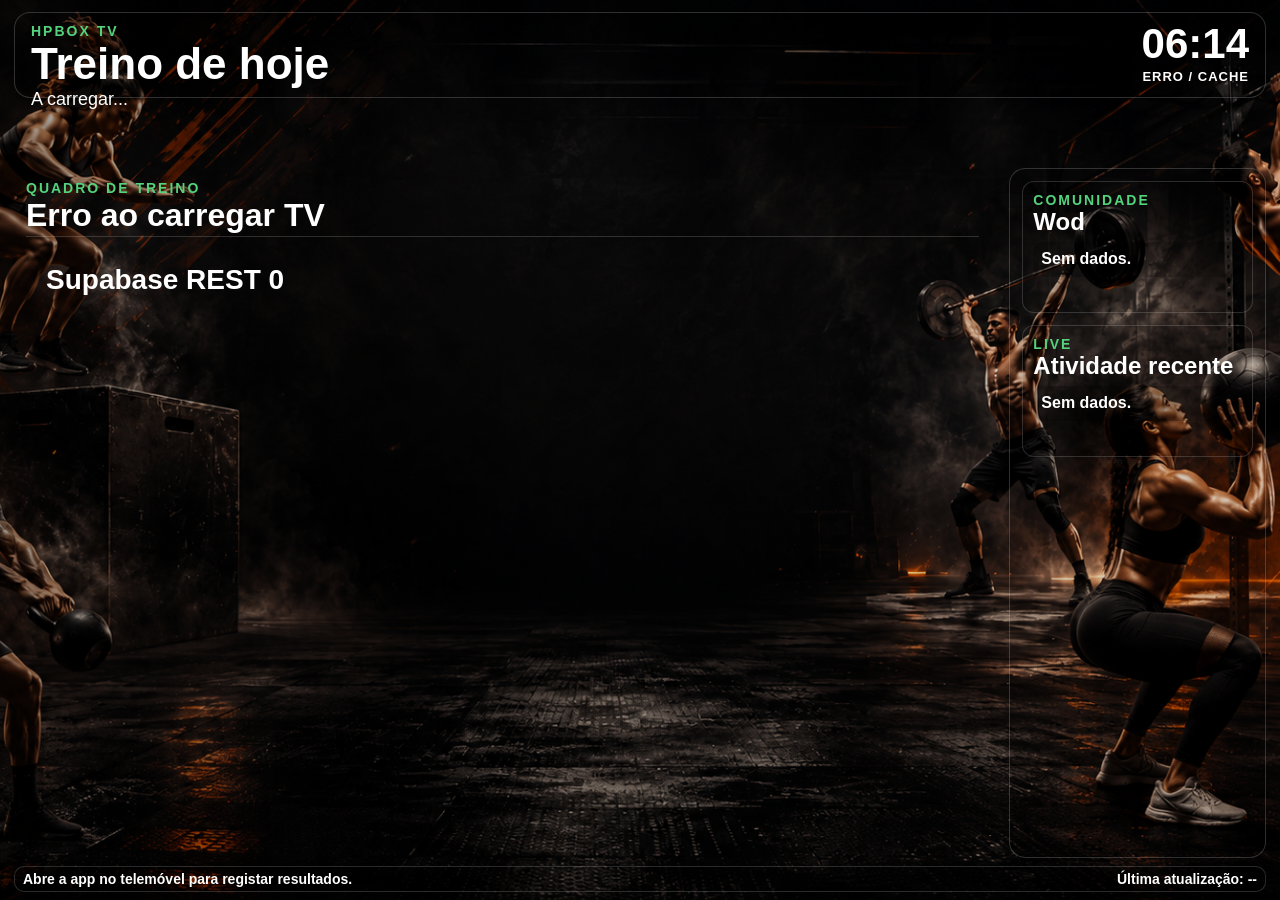
==== app_box/tv-lg.html @ 2f4190f2 "Add files via upload" ====
<!doctype html>
<html lang="pt-PT">
  <head>
    <meta charset="UTF-8">
    <meta name="viewport" content="width=device-width, initial-scale=1.0">
    <meta name="robots" content="noindex, nofollow">
    <meta http-equiv="Cache-Control" content="no-store, no-cache, must-revalidate, max-age=0">
    <meta http-equiv="Pragma" content="no-cache">
    <meta http-equiv="Expires" content="0">
    <title>HPBOX TV LG</title>
    <style>

html, body { margin:0; padding:0; width:100%; height:100%; overflow:hidden; background:#050608; color:#fff; font-family:Arial, Helvetica, sans-serif; }
body { background-image: linear-gradient(90deg, rgba(0,0,0,.42), rgba(0,0,0,.10)), url("assets/crosstraining-tv-background.png"); background-size: cover; background-position:center center; background-repeat:no-repeat; }
.tv-shell { position:relative; width:100%; height:100%; padding:12px 14px 36px 14px; box-sizing:border-box; color:#fff; }
.tv-topbar { height:86px; border:1px solid rgba(255,255,255,.18); border-radius:16px; padding:10px 16px; box-sizing:border-box; background:rgba(0,0,0,.08); }
.tv-topbar > div:first-child { float:left; }
.tv-status-card { float:right; text-align:right; min-width:160px; }
.tv-kicker { display:block; color:#54d37d; font-size:14px; font-weight:900; letter-spacing:2px; text-transform:uppercase; }
.tv-topbar h1 { margin:4px 0 0 0; font-size:44px; line-height:42px; font-weight:900; }
.tv-topbar p { margin:4px 0 0 0; font-size:18px; }
.tv-status-card span { display:block; font-size:42px; line-height:42px; font-weight:900; }
.tv-status-card strong { display:block; margin-top:4px; font-size:13px; letter-spacing:1px; text-transform:uppercase; }
.tv-day-strip { height:58px; margin:10px 0; white-space:nowrap; overflow:hidden; }
.tv-day-button { display:inline-block; width:13.55%; height:52px; margin-right:.5%; border:1px solid rgba(255,255,255,.24); border-radius:12px; background:rgba(0,0,0,.08); color:#fff; font-weight:900; text-align:center; box-sizing:border-box; padding-top:7px; }
.tv-day-button span { display:block; font-size:13px; color:#d8d8d8; text-transform:uppercase; }
.tv-day-button strong { display:block; font-size:15px; }
.tv-day-button.is-active, .tv-day-button.is-today { border-color:#54d37d; color:#54d37d; }
.tv-grid { position:absolute; left:14px; right:14px; top:168px; bottom:42px; }
.tv-workout-panel { position:absolute; left:0; top:0; bottom:0; width:78%; border:1px solid rgba(255,255,255,.18); border-radius:16px; padding:12px; box-sizing:border-box; background:rgba(0,0,0,.06); overflow:hidden; }
.tv-community-panel { position:absolute; right:0; top:0; bottom:0; width:20.5%; border:1px solid rgba(255,255,255,.18); border-radius:16px; padding:12px; box-sizing:border-box; background:rgba(0,0,0,.06); overflow:hidden; }
.tv-panel-heading { height:56px; border-bottom:1px solid rgba(255,255,255,.16); margin-bottom:8px; }
.tv-panel-heading h2 { margin:2px 0 0 0; font-size:32px; line-height:34px; font-weight:900; }
.tv-tags { display:none; }
.workout-sections { position:absolute; left:12px; right:12px; top:76px; bottom:8px; }
.block-card { position:absolute; border:1px solid rgba(255,255,255,.16); border-radius:14px; padding:8px; box-sizing:border-box; background:rgba(0,0,0,.05); overflow:hidden; }
.block-card.warmup { left:0; top:0; width:31%; height:49%; }
.block-card.strength { left:0; bottom:0; width:31%; height:49%; }
.block-card.wod { right:0; top:0; width:67.5%; height:100%; }
.workout-sections.no-warmup .block-card.strength { left:0; top:0; bottom:0; height:100%; width:31%; }
.workout-sections.no-warmup .block-card.wod { right:0; top:0; height:100%; width:67.5%; }
.workout-sections.no-strength .block-card.warmup { left:0; top:0; bottom:0; height:100%; width:31%; }
.workout-sections.no-strength .block-card.wod { right:0; top:0; height:100%; width:67.5%; }
.workout-sections.no-warmup.no-strength .block-card.wod { left:0; right:0; width:100%; height:100%; }
.block-head { height:58px; margin:0 0 8px 0; padding:0; background-repeat:no-repeat; background-position:left center; background-size:auto 100%; }
.block-card.warmup .block-head { background-image:url("assets/training-warm-up-header-clean.png"); }
.block-card.strength .block-head { background-image:url("assets/training-strength-header-clean.png"); }
.block-card.wod .block-head { background-image:url("assets/training-wod-header-clean.png"); }
.block-card h3 { display:none; }
.block-body { position:absolute; left:8px; right:8px; top:74px; bottom:8px; overflow:hidden; }
.block-body pre, .block-text-columns pre { margin:0; white-space:pre-wrap; color:#fff; font-family:Arial, Helvetica, sans-serif; font-size:24px; line-height:1.04; font-weight:900; }
.block-card.warmup .block-body pre, .block-card.strength .block-body pre { font-size:22px; line-height:1.03; }
.block-card.wod .block-body pre, .block-card.wod .block-text-columns pre { font-size:23px; line-height:1.03; }
.block-text-columns { display:block; height:100%; column-count:2; column-gap:26px; }
.block-text-columns pre { display:block; break-inside:avoid; page-break-inside:avoid; }
.community-block { display:block; min-height:110px; margin:0 0 12px 0; padding:10px; border:1px solid rgba(255,255,255,.16); border-radius:12px; background:rgba(0,0,0,.08); overflow:hidden; }
.community-heading h2 { margin:2px 0 8px 0; font-size:24px; line-height:24px; }
.score-list, .activity-list { font-size:17px; line-height:1.15; }
.score-row, .activity-item { margin:0 0 7px 0; padding:7px; background:rgba(0,0,0,.12); border-radius:8px; }

.tv-class-pin-block.is-hidden { display:none !important; }
.tv-class-pin-block { min-height:142px !important; }
.class-pin-heading { margin-bottom:8px; }
.class-pin-heading strong { display:block; color:#fff; font-size:16px; font-weight:900; }
.class-pin-code { font-size:48px; line-height:48px; font-weight:900; color:#ffd36a; letter-spacing:4px; }
.class-pin-meta { margin-top:6px; color:#fff; font-size:16px; font-weight:900; }
.activity-row, .score-row { display:block; margin:0 0 7px 0; padding:8px; border-radius:10px; background:rgba(0,0,0,.22); color:#fff; overflow:hidden; }
.activity-row p, .activity-row strong, .activity-row span { display:block; margin:0; color:#fff; }
.activity-row p { font-size:16px; line-height:1.18; font-weight:800; }
.activity-row strong { font-size:16px; line-height:1.1; font-weight:900; }
.activity-row span { margin-top:2px; font-size:12px; opacity:.78; font-weight:800; }
.score-rank { float:left; width:28px; height:28px; line-height:28px; border-radius:14px; background:rgba(84,211,125,.20); color:#54d37d; text-align:center; font-size:16px; font-weight:900; }
.score-athlete { margin-left:38px; margin-right:58px; min-height:28px; }
.score-name span:first-child { display:block; color:#fff; font-size:15px; line-height:1.05; font-weight:900; white-space:nowrap; overflow:hidden; text-overflow:ellipsis; }
.score-level { display:block; margin-top:2px; color:#54d37d; font-size:12px; font-weight:900; text-transform:uppercase; }
.score-value { float:right; margin-top:-28px; color:#fff; font-size:18px; line-height:24px; font-weight:900; }

.tv-footer { position:absolute; left:14px; right:14px; bottom:8px; height:26px; padding:4px 8px; box-sizing:border-box; border:1px solid rgba(255,255,255,.16); border-radius:10px; background:rgba(0,0,0,.10); font-size:14px; font-weight:900; }
.tv-footer span:last-child { float:right; }
.loading-card, .empty-tv-card { color:#fff; font-size:28px; font-weight:900; padding:20px; }
.tv-hyrox-mode .tv-workout-panel { width:100%; }
.tv-hyrox-mode .tv-community-panel { display:none; }
.tv-hyrox-mode .hyrox-sections { position:absolute; left:0; right:0; top:0; bottom:0; }
.tv-hyrox-mode .hyrox-block { float:left; width:32%; height:100%; margin-right:1%; border:1px solid rgba(255,255,255,.18); border-radius:12px; padding:12px; box-sizing:border-box; overflow:hidden; }
.tv-hyrox-mode .hyrox-block-head h3 { margin:3px 0 10px 0; font-size:28px; }
.tv-hyrox-mode .hyrox-block-body pre { font-size:23px; line-height:1.05; font-weight:900; }


.block-text-lines { margin:0; color:#fff; font-family:Arial, Helvetica, sans-serif; font-size:23px; line-height:1.03; font-weight:900; }
.block-text-line { min-height:1.03em; }
.block-text-line.blank { height:.78em; min-height:.78em; }
.block-card.wod .block-text-lines { font-size:23px; line-height:1.03; }
.block-text-column { display:block; width:48%; float:left; margin-right:3%; }
.block-text-column:last-child { margin-right:0; }
.block-text-columns:after { content:""; display:block; clear:both; }


/* HPBOX TV LG v12 — HYROX estável na LG/WebOS
   Corrige: fundo HYROX, blocos sobrepostos e 3 partes lado a lado. */
body.tv-hyrox-mode {
  background-image: linear-gradient(90deg, rgba(0,0,0,.52), rgba(0,0,0,.18)), url("assets/hyrox-background.png") !important;
  background-size: cover !important;
  background-position: center center !important;
  background-repeat: no-repeat !important;
}

body.tv-hyrox-mode .tv-grid { left:14px !important; right:14px !important; top:168px !important; bottom:42px !important; }
body.tv-hyrox-mode .tv-workout-panel { left:0 !important; right:0 !important; width:100% !important; }
body.tv-hyrox-mode .tv-community-panel { display:none !important; }
body.tv-hyrox-mode .tv-tags { display:none !important; }
body.tv-hyrox-mode .tv-panel-heading { height:58px !important; margin-bottom:8px !important; }
body.tv-hyrox-mode .tv-panel-heading h2 { font-size:30px !important; line-height:32px !important; }

body.tv-hyrox-mode .hyrox-sections {
  position:absolute !important;
  left:12px !important;
  right:12px !important;
  top:78px !important;
  bottom:8px !important;
  overflow:hidden !important;
  white-space:normal !important;
}

/* Anula o posicionamento absoluto herdado dos blocos Cross (.block-card). */
body.tv-hyrox-mode .hyrox-block {
  position:relative !important;
  display:block !important;
  float:left !important;
  left:auto !important;
  right:auto !important;
  top:auto !important;
  bottom:auto !important;
  width:32.2% !important;
  height:100% !important;
  margin:0 1.7% 0 0 !important;
  padding:10px !important;
  border:1px solid rgba(255,255,255,.38) !important;
  border-radius:14px !important;
  background:rgba(0,0,0,.18) !important;
  box-sizing:border-box !important;
  overflow:hidden !important;
}
body.tv-hyrox-mode .hyrox-block:nth-child(3),
body.tv-hyrox-mode .hyrox-block:last-child { margin-right:0 !important; }
body.tv-hyrox-mode .hyrox-count-1 .hyrox-block { width:100% !important; margin-right:0 !important; }
body.tv-hyrox-mode .hyrox-count-2 .hyrox-block { width:49% !important; margin-right:2% !important; }
body.tv-hyrox-mode .hyrox-count-2 .hyrox-block:nth-child(2) { margin-right:0 !important; }
body.tv-hyrox-mode .hyrox-count-4 .hyrox-block,
body.tv-hyrox-mode .hyrox-count-5 .hyrox-block,
body.tv-hyrox-mode .hyrox-count-6 .hyrox-block { width:32.2% !important; height:49% !important; margin-bottom:1.4% !important; }

body.tv-hyrox-mode .hyrox-block .hyrox-block-head,
body.tv-hyrox-mode .hyrox-block .block-head {
  position:absolute !important;
  left:10px !important;
  right:10px !important;
  top:10px !important;
  height:96px !important;
  margin:0 !important;
  padding:0 !important;
  background-image:none !important;
  background:none !important;
  border-bottom:1px solid rgba(255,255,255,.20) !important;
  overflow:hidden !important;
}
body.tv-hyrox-mode .hyrox-block .hyrox-block-head span {
  display:block !important;
  color:#54f0c3 !important;
  font-size:14px !important;
  line-height:16px !important;
  font-weight:900 !important;
  letter-spacing:1.5px !important;
  text-transform:uppercase !important;
  margin:0 0 4px 0 !important;
}
body.tv-hyrox-mode .hyrox-block .hyrox-block-head h3 {
  display:block !important;
  color:#ffffff !important;
  font-size:24px !important;
  line-height:26px !important;
  font-weight:900 !important;
  margin:0 !important;
  padding:0 !important;
  white-space:normal !important;
}
body.tv-hyrox-mode .hyrox-block .hyrox-block-head strong {
  display:block !important;
  color:#ffffff !important;
  font-size:14px !important;
  line-height:16px !important;
  font-weight:900 !important;
  margin-top:4px !important;
}
body.tv-hyrox-mode .hyrox-block .hyrox-block-body,
body.tv-hyrox-mode .hyrox-block .block-body {
  position:absolute !important;
  left:10px !important;
  right:10px !important;
  top:118px !important;
  bottom:10px !important;
  overflow:hidden !important;
}
body.tv-hyrox-mode .hyrox-block .hyrox-block-body pre,
body.tv-hyrox-mode .hyrox-block .block-body pre {
  display:block !important;
  margin:0 !important;
  padding:0 !important;
  color:#ffffff !important;
  white-space:pre-wrap !important;
  font-family:Arial, Helvetica, sans-serif !important;
  font-size:18px !important;
  line-height:1.08 !important;
  font-weight:900 !important;
  text-shadow:0 2px 4px rgba(0,0,0,.65) !important;
}
body.tv-hyrox-mode .hyrox-block.hyrox-long .hyrox-block-body pre,
body.tv-hyrox-mode .hyrox-block.hyrox-extra-long .hyrox-block-body pre,
body.tv-hyrox-mode .hyrox-block.hyrox-long .block-body pre,
body.tv-hyrox-mode .hyrox-block.hyrox-extra-long .block-body pre {
  font-size:16px !important;
  line-height:1.04 !important;
}
body.tv-hyrox-mode .hyrox-block.hyrox-extra-long .hyrox-block-head h3 { font-size:20px !important; line-height:22px !important; }
body.tv-hyrox-mode .hyrox-block.hyrox-extra-long .hyrox-block-head { height:88px !important; }
body.tv-hyrox-mode .hyrox-block.hyrox-extra-long .hyrox-block-body { top:108px !important; }

/* limpa floats antigos */
body.tv-hyrox-mode .hyrox-sections:after { content:""; display:block; clear:both; }



/* HPBOX TV LG v15 — letras maiores nas descrições + zonas sem sombreado de caixa */
.tv-workout-panel,
.block-card,
body.tv-hyrox-mode .tv-workout-panel,
body.tv-hyrox-mode .hyrox-block {
  background: transparent !important;
  box-shadow: none !important;
}

.block-card,
body.tv-hyrox-mode .hyrox-block {
  border-color: rgba(255,255,255,.34) !important;
}

/* Remove qualquer “caixa escura” dentro das zonas de treino, mantendo só a linha/borda para orientação */
.block-body,
.hyrox-block-body,
.block-text-columns,
.block-text-lines,
.block-text-column {
  background: transparent !important;
  box-shadow: none !important;
}

/* Crosstraining — descrições maiores */
.block-body pre,
.block-text-columns pre {
  font-size: 28px !important;
  line-height: 1.06 !important;
  font-weight: 900 !important;
}
.block-card.warmup .block-body pre,
.block-card.strength .block-body pre {
  font-size: 26px !important;
  line-height: 1.06 !important;
}
.block-card.wod .block-body pre,
.block-card.wod .block-text-columns pre,
.block-card.wod .block-text-lines {
  font-size: 28px !important;
  line-height: 1.06 !important;
}
.block-text-lines {
  font-size: 28px !important;
  line-height: 1.06 !important;
}
.block-text-line { min-height: 1.06em !important; }
.block-text-line.blank { height: .82em !important; min-height: .82em !important; }

/* HYROX — descrições maiores, sem sombreado/caixa escura */
body.tv-hyrox-mode .hyrox-block .hyrox-block-body pre,
body.tv-hyrox-mode .hyrox-block .block-body pre {
  font-size: 21px !important;
  line-height: 1.10 !important;
  font-weight: 900 !important;
  text-shadow: none !important;
  background: transparent !important;
  box-shadow: none !important;
}
body.tv-hyrox-mode .hyrox-block.hyrox-long .hyrox-block-body pre,
body.tv-hyrox-mode .hyrox-block.hyrox-extra-long .hyrox-block-body pre,
body.tv-hyrox-mode .hyrox-block.hyrox-long .block-body pre,
body.tv-hyrox-mode .hyrox-block.hyrox-extra-long .block-body pre {
  font-size: 19px !important;
  line-height: 1.08 !important;
}

/* Garante que nenhum browser LG inventa sombra nas caixas de treino */
.tv-workout-panel *,
body.tv-hyrox-mode .hyrox-block * {
  box-shadow: none !important;
}


/* HPBOX TV LG v18 — bulletproof auto switch + debug */
body.tv-cross-mode {
  background-image: linear-gradient(90deg, rgba(0,0,0,.38), rgba(0,0,0,.08)), url("assets/crosstraining-tv-background.png") !important;
  background-size: cover !important;
  background-position: center center !important;
  background-repeat: no-repeat !important;
}
body.tv-hyrox-mode {
  background-image: linear-gradient(90deg, rgba(0,0,0,.46), rgba(0,0,0,.12)), url("assets/hyrox-background.png") !important;
  background-size: cover !important;
  background-position: center center !important;
  background-repeat: no-repeat !important;
}
.tv-debug-panel { position:absolute; right:16px; bottom:38px; z-index:50; max-width:48%; padding:6px 8px; border:1px solid rgba(84,211,125,.65); border-radius:8px; background:rgba(0,0,0,.72); color:#fff; font:700 11px/1.25 Arial,Helvetica,sans-serif; text-align:left; white-space:normal; }
body.tv-debug-off .tv-debug-panel { display:none !important; }
body.tv-debug-on .tv-debug-panel { display:block !important; }
.tv-community-panel .activity-row, .tv-community-panel .score-row { box-shadow:none !important; }

    

/* HPBOX TV LG v19 — letras maiores/bold + treino sem sombras nem linhas */
/* Remove completamente linhas/sombras/fundos das zonas de treino. */
.tv-workout-panel,
.block-card,
body.tv-hyrox-mode .tv-workout-panel,
body.tv-hyrox-mode .hyrox-block {
  border: 0 !important;
  outline: 0 !important;
  background: transparent !important;
  box-shadow: none !important;
}

.block-card:before,
.block-card:after,
body.tv-hyrox-mode .hyrox-block:before,
body.tv-hyrox-mode .hyrox-block:after {
  content: none !important;
  display: none !important;
  border: 0 !important;
  box-shadow: none !important;
  background: transparent !important;
}

.block-body,
.block-body pre,
.block-text-columns,
.block-text-columns pre,
.block-text-lines,
.block-text-line,
.hyrox-block-body,
.hyrox-block-body pre,
body.tv-hyrox-mode .hyrox-block .block-body,
body.tv-hyrox-mode .hyrox-block .block-body pre {
  background: transparent !important;
  box-shadow: none !important;
  text-shadow: none !important;
  border: 0 !important;
  outline: 0 !important;
}

/* Retira a linha por baixo do título de cada bloco HYROX. */
body.tv-hyrox-mode .hyrox-block .hyrox-block-head,
body.tv-hyrox-mode .hyrox-block .block-head {
  border: 0 !important;
  border-bottom: 0 !important;
  background: transparent !important;
  box-shadow: none !important;
}

/* Crosstraining — Strength e WOD maiores e bold. */
.block-card.strength .block-body pre,
.block-card.strength .block-text-lines,
.block-card.strength .block-text-columns pre {
  font-size: 30px !important;
  line-height: 1.08 !important;
  font-weight: 900 !important;
}

.block-card.wod .block-body pre,
.block-card.wod .block-text-columns pre,
.block-card.wod .block-text-lines,
.block-card.wod .block-text-column {
  font-size: 31px !important;
  line-height: 1.08 !important;
  font-weight: 900 !important;
}

/* Mantém o Warm-up do Cross legível, sem mexer demasiado. */
.block-card.warmup .block-body pre,
.block-card.warmup .block-text-lines,
.block-card.warmup .block-text-columns pre {
  font-size: 28px !important;
  line-height: 1.08 !important;
  font-weight: 900 !important;
}

/* HYROX — Warm-up e todas as Parts maiores e bold. */
body.tv-hyrox-mode .hyrox-block .hyrox-block-body pre,
body.tv-hyrox-mode .hyrox-block .block-body pre,
body.tv-hyrox-mode .hyrox-block .block-text-lines,
body.tv-hyrox-mode .hyrox-block .block-text-column {
  font-size: 24px !important;
  line-height: 1.10 !important;
  font-weight: 900 !important;
  color: #ffffff !important;
  text-shadow: none !important;
}

/* Quando o bloco HYROX é muito longo, reduz pouco para ainda caber sem voltar ao tamanho antigo. */
body.tv-hyrox-mode .hyrox-block.hyrox-long .hyrox-block-body pre,
body.tv-hyrox-mode .hyrox-block.hyrox-long .block-body pre,
body.tv-hyrox-mode .hyrox-block.hyrox-long .block-text-lines {
  font-size: 22px !important;
  line-height: 1.08 !important;
  font-weight: 900 !important;
}

body.tv-hyrox-mode .hyrox-block.hyrox-extra-long .hyrox-block-body pre,
body.tv-hyrox-mode .hyrox-block.hyrox-extra-long .block-body pre,
body.tv-hyrox-mode .hyrox-block.hyrox-extra-long .block-text-lines {
  font-size: 20px !important;
  line-height: 1.07 !important;
  font-weight: 900 !important;
}

/* A comunidade pode manter as suas caixas; só limpamos as zonas de treino. */

    

/* HPBOX TV LG v20 — HYROX com tamanho de letra igual ao Crosstraining */
/* Cross usa 30/31px nas zonas principais; HYROX passa a usar o mesmo tamanho base. */
body.tv-hyrox-mode .hyrox-block .hyrox-block-body pre,
body.tv-hyrox-mode .hyrox-block .block-body pre,
body.tv-hyrox-mode .hyrox-block .block-text-lines,
body.tv-hyrox-mode .hyrox-block .block-text-column,
body.tv-hyrox-mode .hyrox-block.hyrox-long .hyrox-block-body pre,
body.tv-hyrox-mode .hyrox-block.hyrox-long .block-body pre,
body.tv-hyrox-mode .hyrox-block.hyrox-long .block-text-lines,
body.tv-hyrox-mode .hyrox-block.hyrox-extra-long .hyrox-block-body pre,
body.tv-hyrox-mode .hyrox-block.hyrox-extra-long .block-body pre,
body.tv-hyrox-mode .hyrox-block.hyrox-extra-long .block-text-lines {
  font-size: 31px !important;
  line-height: 1.08 !important;
  font-weight: 900 !important;
  color: #ffffff !important;
  text-shadow: none !important;
  background: transparent !important;
  box-shadow: none !important;
  border: 0 !important;
  outline: 0 !important;
}

/* Mantém as caixas de treino totalmente limpas: sem linhas, sem sombra, sem fundo. */
body.tv-hyrox-mode .hyrox-block,
body.tv-hyrox-mode .hyrox-block .hyrox-block-body,
body.tv-hyrox-mode .hyrox-block .block-body,
body.tv-hyrox-mode .hyrox-block .hyrox-block-head,
body.tv-hyrox-mode .hyrox-block .block-head,
.block-card,
.block-body,
.block-text-columns,
.block-text-lines {
  border: 0 !important;
  outline: 0 !important;
  box-shadow: none !important;
  background: transparent !important;
}

    </style>
    <script>
      window.addEventListener('error', function () {
        var status = document.getElementById('tvStatus');
        if (status) status.textContent = 'Erro';
        var s = document.getElementById('workoutSections');
        if (s) s.innerHTML = '<article class="loading-card">Erro ao carregar TV. Atualiza a página.</article>';
      });
    </script>
  </head>
  <body class="tv-cross-mode tv-debug-off">
    <main class="tv-shell" id="tvShell" aria-live="polite">
      <header class="tv-topbar">
        <div>
          <span class="tv-kicker">HPBOX TV</span>
          <h1 id="tvTitle">Treino de hoje</h1>
          <p id="tvDate">A carregar...</p>
        </div>
        <div class="tv-status-card">
          <span id="tvClock">--:--</span>
          <strong id="tvStatus">A ligar</strong>
        </div>
      </header>
      <nav class="tv-day-strip" id="tvDayStrip" aria-label="Escolher dia de treino"></nav>
      <section class="tv-grid">
        <section class="tv-panel tv-workout-panel">
          <div class="tv-panel-heading">
            <div>
              <span class="tv-kicker">Quadro de treino</span>
              <h2 id="workoutName">A carregar treino</h2>
            </div>
            <div class="tv-tags" id="workoutTags"></div>
          </div>
          <div class="workout-sections" id="workoutSections">
            <article class="loading-card">A carregar programação...</article>
          </div>
        </section>
        <aside class="tv-panel tv-community-panel">
          <section class="community-block tv-class-pin-block is-hidden" id="classPinPanel" aria-live="polite"></section>
          <section class="community-block">
            <div class="community-heading"><span class="tv-kicker">Comunidade</span><h2>Wod</h2></div>
            <div id="topResults" class="score-list"></div>
          </section>
          <section class="community-block">
            <div class="community-heading"><span class="tv-kicker">Live</span><h2>Atividade recente</h2></div>
            <div id="activityFeed" class="activity-list"></div>
          </section>
        </aside>
      </section>
      <footer class="tv-footer">
        <span>Abre a app no telemóvel para registar resultados.</span>
        <span id="lastUpdated">Última atualização: --</span>
      </footer>
    </main>
    <script src="hpbox.config.js?v=tv-lg-hyrox-fix-25"></script>
    <script src="tv-lg.js?v=tv-lg-hyrox-fix-25"></script>
  </body>
</html>
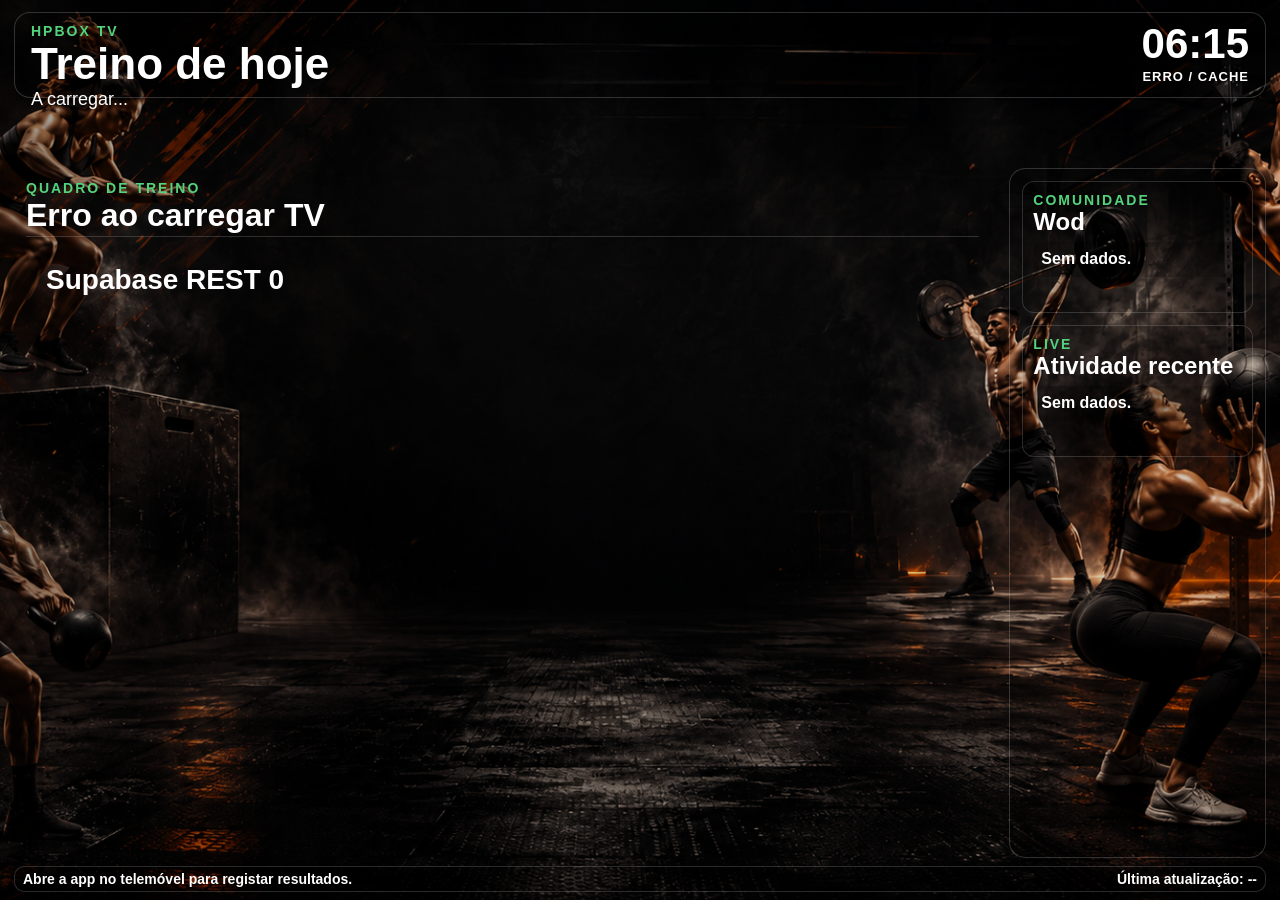
==== commit 28ac2218: "Add files via upload" ====
--- a/app_box/tv-lg.html
+++ b/app_box/tv-lg.html
@@ -525,7 +525,7 @@
         <span id="lastUpdated">Última atualização: --</span>
       </footer>
     </main>
-    <script src="hpbox.config.js?v=tv-lg-hyrox-fix-25"></script>
-    <script src="tv-lg.js?v=tv-lg-hyrox-fix-25"></script>
+    <script src="hpbox.config.js?v=tv-lg75-hyrox-sync-27"></script>
+    <script src="tv-lg.js?v=tv-lg75-hyrox-sync-27"></script>
   </body>
 </html>
